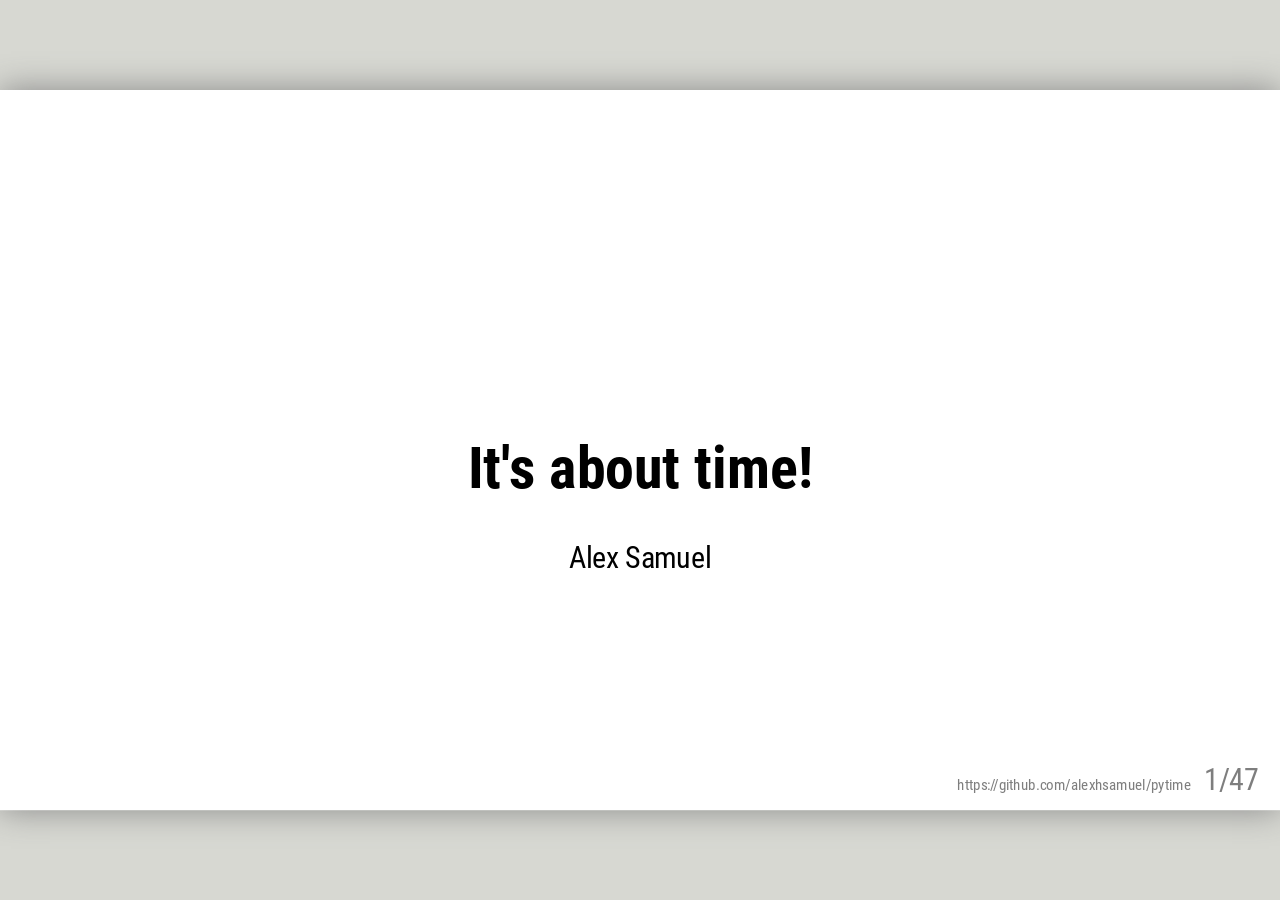
==== talks/2018-03-02/index.html @ 8d6bd979 "Talk for March meetup." ====
<!DOCTYPE html>
<html>
  <head>
    <meta charset="utf-8">
    <title>It's about time</title>
    <style>
@font-face {
  font-family: 'Roboto';
  font-style: italic;
  font-weight: 400;
  src: local('Roboto Italic'), local('Roboto-Italic'), url(./fonts/W4wDsBUluyw0tK3tykhXEfesZW2xOQ-xsNqO47m55DA.ttf) format('truetype');
}
@font-face {
  font-family: 'Roboto';
  font-style: normal;
  font-weight: 400;
  src: local('Roboto'), local('Roboto-Regular'), url(./fonts/zN7GBFwfMP4uA6AR0HCoLQ.ttf) format('truetype');
}
@font-face {
  font-family: 'Roboto';
  font-style: normal;
  font-weight: 700;
  src: local('Roboto Bold'), local('Roboto-Bold'), url(./fonts/d-6IYplOFocCacKzxwXSOKCWcynf_cDxXwCLxiixG1c.ttf) format('truetype');
}
@font-face {
  font-family: 'Roboto Condensed';
  font-style: italic;
  font-weight: 400;
  src: local('Roboto Condensed Italic'), local('RobotoCondensed-Italic'), url(./fonts/BP5K8ZAJv9qEbmuFp8RpJdNyc1nIn01s4QPT2l20KA4.ttf) format('truetype');
}
@font-face {
  font-family: 'Roboto Condensed';
  font-style: normal;
  font-weight: 400;
  src: local('Roboto Condensed'), local('RobotoCondensed-Regular'), url(./fonts/Zd2E9abXLFGSr9G3YK2MsDR-eWpsHSw83BRsAQElGgc.ttf) format('truetype');
}
@font-face {
  font-family: 'Roboto Condensed';
  font-style: normal;
  font-weight: 700;
  src: local('Roboto Condensed Bold'), local('RobotoCondensed-Bold'), url(./fonts/b9QBgL0iMZfDSpmcXcE8nDokq8qT6AIiNJ07Vf_NrVA.ttf) format('truetype');
}
@font-face {
  font-family: 'Roboto Mono';
  font-style: italic;
  font-weight: 400;
  src: local('Roboto Mono Italic'), local('RobotoMono-Italic'), url(./fonts/mE0EPT_93c7f86_WQexR3OLrC4Du4e_yfTJ8Ol60xk0.ttf) format('truetype');
}
@font-face {
  font-family: 'Roboto Mono';
  font-style: italic;
  font-weight: 500;
  src: local('Roboto Mono Medium Italic'), local('RobotoMono-MediumItalic'), url(./fonts/1OsMuiiO6FCF2x67vzDKA34elNPSrJo8K1X7hvJW37A.ttf) format('truetype');
}
@font-face {
  font-family: 'Roboto Mono';
  font-style: normal;
  font-weight: 400;
  src: local('Roboto Mono'), local('RobotoMono-Regular'), url(./fonts/hMqPNLsu_dywMa4C_DEpY50EAVxt0G0biEntp43Qt6E.ttf) format('truetype');
}
@font-face {
  font-family: 'Roboto Mono';
  font-style: normal;
  font-weight: 500;
  src: local('Roboto Mono Medium'), local('RobotoMono-Medium'), url(./fonts/N4duVc9C58uwPiY8_59Fz_Mi34-dsJKaItLa5TRL9eU.ttf) format('truetype');
}
@font-face {
  font-family: 'Roboto Mono';
  font-style: normal;
  font-weight: 700;
  src: local('Roboto Mono Bold'), local('RobotoMono-Bold'), url(./fonts/N4duVc9C58uwPiY8_59Fz5_TkvowlIOtbR7ePgFOpF4.ttf) format('truetype');
}
    </style>
    <style>
      body {
        font-family: 'Roboto Condensed';
        font-weight: 400;
      }
      h1, h2, h3 {
        font-family: 'Roboto Condensed';
        font-weight: 700;
      }
      a, a:visited {
        color: black;
        text-decoration: none;
        border-bottom: 1px dashed #8080c0;
      }

      .remark-slide-content {
        font-size: 28px;
      }
      .remark-code, .remark-inline-code {
        font-family: 'Roboto Mono';
        font-weight: 400;
        font-size: 85%;
        color: #305060;
      }
      .remark-code-line {
        margin-left: 24px;
      }

      .command {
        border: 2px solid #808080;
        background: #f0f0f0;
        padding: 1.4ex 1.5ex 1.5ex 1.5ex;
      }
      .comment {
        font-size: 85%;
        font-weight: 700;
        font-style: italics;
        color: #ab5018;
      }

      .advice {
        background: #f0f8ff;
        background-image: url('./speech-balloon.png');
        background-size: 100px 80px;
        background-repeat: no-repeat;
        background-origin: border-box;
        background-position: right top;
      }
    </style>
  </head>
  <body>
    <textarea id="source">
class: center, middle
<br><br>
# It's about time!
Alex Samuel
???
Hi!

I'm going to talk about times and dates in Python.

This talk is on GitHub, with an accompanying writeup that contains additional
details.  The writeup is still a work in progress, and I welcome your feedback.

---
# Goals
- Present general concerns in handling time and date.
- Survey the options in Python.
- Discuss features, performance.

???
I signed up to do this talk because there are a bewildering array of options
for working with times and dates in Python.  I work with some of them on a 
regular basis, but others I have used only occasionally or not at all.

In order to force myself to evaluate the choices currently out there,
I submitted to do this talk.

I'm warning you now, this will be the least sexy talk you attend today.  My goal
is to bore you with gory details of dealing with times, dates, and time zones.

I'll stick to civil time as is widely used in business, and won't go into leap
seconds, relativistic effects, or astronomical time systems.

Also this is not a tutorial!  My intent is to help you to choose the best tools
for your work.

---
class: advice, middle
I will also give you some advice.

<div style="float: right;">
  <img src="grain-of-salt.jpg" style="width: 200px;">
  <br><span style="font-size: 60%;"><i>Fig 1. Grain of salt.</i></span>
</div>

Advice slides look like this.

They contain my _opinions_.
???
To distinguish my personal recommendations from information, I've formatted
advice slides like this, with a speech bubble in the corner.  Take them with a
grain of salt.

---
# Who am I?
- Writing Python since version 1.4.
- Used to work in high energy physics; now finance.
- Write lots of date and time code.

<svg class="octicon octicon-mark-github" viewBox="0 0 16 16" version="1.1" width="16" height="16" aria-hidden="true"><path fill-rule="evenodd" d="M8 0C3.58 0 0 3.58 0 8c0 3.54 2.29 6.53 5.47 7.59.4.07.55-.17.55-.38 0-.19-.01-.82-.01-1.49-2.01.37-2.53-.49-2.69-.94-.09-.23-.48-.94-.82-1.13-.28-.15-.68-.52-.01-.53.63-.01 1.08.58 1.23.82.72 1.21 1.87.87 2.33.66.07-.52.28-.87.51-1.07-1.78-.2-3.64-.89-3.64-3.95 0-.87.31-1.59.82-2.15-.08-.2-.36-1.02.08-2.12 0 0 .67-.21 2.2.82.64-.18 1.32-.27 2-.27.68 0 1.36.09 2 .27 1.53-1.04 2.2-.82 2.2-.82.44 1.1.16 1.92.08 2.12.51.56.82 1.27.82 2.15 0 3.07-1.87 3.75-3.65 3.95.29.25.54.73.54 1.48 0 1.07-.01 1.93-.01 2.2 0 .21.15.46.55.38A8.013 8.013 0 0 0 16 8c0-4.42-3.58-8-8-8z"></path></svg>
<a href="https://github.com/alexhsamuel" style="font-size: 90%;">alexhsamuel</a>
???
First, who am I, so that you can determine whether to heed my advice?

I've been writing Python code for a long time.  In the past, I worked in
physics, where I wrote lots of Python data handling code.  Now I work in
finance, at Tudor Investment Corporation, where I write lots of Python data
handling code.

A lot of it involves times and dates, as you may imagine.

My GitHub is alexhsamuel.  There you will find lots of languishing, uncompleted
projects.  And this talk.

---
class: middle
# Preliminaries
???
Let's start by discussing some basic concepts.

---
# Time
- Like space except just one dimension.
- Increases monotonically.
???
What's time?

Without getting too philosophical, time is kind of like space, except that it
has one coordinate instead of three.  Its value grows monotonically.  Basically
it's pretty simple.

In computer programs, we mainly want to record the exact instant of time at
which a particular event happened, for example,
- when a log line was recorded,
- when a user performed an action, 
- or when a transaction occurred.

---
# Date
- Time is divided into days.
- A day is recurring span of (usually) 24 hours.
- Date specifies a day.
???
Humans of course have to go and complicate something as simple as this.

What we do is divide time into recurring spans of (usually) 24 hours, called
_days_, coinciding approximately with the Earth's rotation.

Traditionally, we specify time by first specifying a date, and then giving the
time of day relative to the beginning of that date (_midnight_).

We use a bizarre set of units: years, 12 months a year, 27 to 31 days a month,
23 to 25 hours a day, 60 minutes an hour, and 60 seconds a minute.

---
# Time zones
<img src="Time-Zone-Map.gif" style="width: 85%;">
???
To complicate things _even_ further, we don't event agree on when each day
starts.

Each government slices its territories into _time zones_.  Within each time
zone, we agree to set all clocks forward or backward compared to clocks in a
hypothetical reference time zone, which we call UTC.

Within a time zone, this offset from UTC may change during the year, due to
daylight savings time.

A government is free to change its mind about its time zones, and governments do
so from time to time.

---
# Time zone database
<a href="https://www.iana.org/time-zones">Database</a> a.k.a. "Olson database".
- Linux, macOS: `/usr/share/zoneinfo`
- Windows: `tzres.dll`

Geographic names like "America/New_York".
???
Fortunately, the selfless souls at IANA maintain a database of time zones and
their historical, current, and projected offsets from UTC.

This is often called the "Olson database".

On most Linux systems and macOS, it's installed in a bunch of files under
`/usr/share/zoneinfo`; you can poke around there.  On Windows, its stuffed in a
DLL.

In the database, a time zone is generally identified by a continent and city
name, like "America/New_York", where we are.  We happen to be UTC-5 hours in the
winter and UTC-4 hours when daylight savings time is in effect.

Note that UTC-5 is not the same as "America/New_York" or even U.S. Eastern time.
For example, the "America/Bogota" time zone is also UTC-5 and in fact since
Colombia currently doesn't do daylight savings, it stays there year around.

---
# Time formats

<pre style="font-size: 85%;">
2017-11-25 16:01:30 -05:00
2017/11/25 16:01:30
11/25/17 16:01:30
2017 November 25 16:01:39
Sat, 25 Nov 2017 16:01:39 -0500
sábado 25 noviembre 2017 16:01:03
</pre>
<div class="right">... and many more</div>

[ISO 8601](https://www.iso.org/iso-8601-date-and-time-format.html)
/ [RFC 3339](https://tools.ietf.org/html/rfc3339):

<div class="center" style="background: gold; font-weight: 700; padding: 8px">2017-11-25T21:01:30+00:00</div>

???
There are countless variations on how to format times and dates as strings.

Everyone has an opinion.

For user interfaces, you may have to support a variety of region-, culture-, and
language-specific formats.
- with UTC offset
- without UTC offset
- dashes or slashes or other punctuation
- year first, month first, day first
- month names, abbreviated names
- day of the week
- and of course, other languages

For computers, there is a standard family of formats called ISO 8601, and a more
specific standard RFC 3339 for Internet protocols.  This highlighted string is
an example.

Sometimes you'll see a "Z" suffix instead of +00:00 to indicate UTC.

---
class: advice, middle
Use the RFC 3339 time format in APIs and data files.
???
This brings me to my first recommendation.

...

UIs for nontechnical users will need more human-centric formats.  But don't
introduce unnecessary variation for machine-readable formats.  Your code and
data will be more compatible, and you will save yourself and others
implementation nuisances.

---
class: middle
# Python representations
???
Now, on to Python.

I've found four general categoies of ways to represent times and dates in
Python.

1. representations using only built-in types: strings and integers
2. the standard library's datetime package, and some helper packages
3. derivatives of the datetime library
4. specialized representations for collections of times and dates in datasets

I'll now go into each of these.

---
# Primitive types
- string times and dates: 
    - `"2017-11-25"` 
    - `"2017-11-25T16:01:30+00:00"`

- integer-encoded strings:
    - `20171125`

<br>
```py
date = 10000 * year + 100 * month + day    # ☹
```
???
A simple way to store a time or date is as a string.  You have a choice of
formats, as we've seen.

Another option, especially for dates, is to pack the year, month, date
components into an integer.

How many of you have written code like this at some point?

The chief benefit of these representations is that they work with all languages,
frameworks, storage systems, and file formats.  You can always store a string.

But, there are basically no time operations you can perform directly on these
representations directly.  You're on your own.

---
class: advice, middle

Use RFC 3339 strings for simple formats: CSV, JSON, ...

Don't use strings internally if you perform _any_ time operations.

Don't use integer-encoded dates or times.

???
My recommendation is to avoid these.

...

Python provides actual data structures to use instead.

---
# Tick representations
Choose a starting time ("epoch") and a unit, and count ticks.
```py
# seconds since 1970-01-01T00:00:00+00:00
>>> time.time()
1511734953.8993392  
```
???
Another representation that doesn't require specialized types you might call a
_tick representation_.  You choose a starting time, called the _epoch_, you
choose a unit of time, and just count ticks forward.

In UNIX, and Python, we traditionally use UTC midnight on Jan 1, 1970 as the
epoch, and count seconds.

This representation is closest to the physical reality of time.  It's simple.
Clear.  When one second elapses, this number increases by 1.

Python's simplest time API, `time.time()`, returns the time on system clock
as seconds since the epoch.

If it weren't for humans and their idiosyncrasies, we could stop right here and
this would be my last slide.

Unfortunately, we are humans.

---
# [datetime](https://docs.python.org/3/library/datetime.html)

`datetime`, `date`, `time`, `tzinfo`, and more.

A time (an instance of the `datetime` class) can be,
  - _naive_, without time zone
  - _localized_, with time zone 
???
The standard library datetime package solves many of our problems.

It provides a time type, called `datetime`, which stores times internally as
(year, month, day, hour, minute, second, microsecond) components.  

So, the time resolution is 1 µs.

There are two flavors of datetimes: _naive_ datetimes carry no time zones, while
_localized_ datetimes do.

The datetime package also provides date and time of day types.

These are all implemented as C extension types, and rather efficient.

---
class: middle
```py
>>> t = datetime.utcnow()
>>> t.year, t.month, t.day
(2017, 11, 26)
>>> t.date()
datetime.date(2017, 11, 26)
```
Formatting and parsing per C library `strftime()`.
```py
>>> t = datetime(2017, 11, 26, 17, 45, 37)
>>> format(t, "%Y-%m-%dT%H:%M:%S")
'2017-11-26T17:45:37'
>>> print("It's now {:%H:%M}.".format(t))
It's now 17:45.
```
???
You can access its components as attributes, or extract the date or time of day
as separate objects.

Parsing and formatting use patterns similar to the C library's strftime and
strptime functions.  They participate nicely with Python's string formatting.
You can stuff the format pattern directly into the curly braces.

---
class: advice, middle
To represent a date, use a date object, rather than a time object.
???
Next recommendation:

...

Dates are fundamentally different objects, with different operations they can
participate in.

You'll sometimes see dates represented as the time at midnight on that date.
Python gives you a real date type.  Use it.

---
# Shortcomings of datatime
- `tzinfo` interface but no concrete time zones
- limited convenience functions and utilities
- 1 µs resolution 
???
The datetime package has a number of limitations.

It provides a time zone API, but no concrete implementations.

Its API isn't always the most convenient, and it lacks many creature comforts
and useful utilities that people often need.

And, its 1 µs resolution is inadequate for some domains.

One approach to address these is to use additional third-party libraries with
datetime.

---
# datetime + [pytz](http://pythonhosted.org/pytz/)
- Includes a recent copy of the time zone database.
- Implements `tzinfo`.

```py
>>> tz = pytz.timezone("America/New_York")
>>> tz.localize(datetime.now())
datetime.datetime(2017, 11, 26, 18, 1, 6, 620221,
  tzinfo=<DstTzInfo 'America/New_York' EST-1 day, 
          19:00:00 STD>)
```
???
pytz is a third party time zone package.

...

datetime.now() returns a naive datetime.  The time zone object has a localize
method that converts it to a localized datetime.

With pytz, it's critical to use this localize method; you can't just stuff the
time zone object into the datetime's tz field yourself.  You will get the
wrong results!

---
class: advice, middle
Time zones are complicated.  Use UTC as much as possible:

- Use UTC localized datetimes.

- Convert to other time zones only in UIs.

```py
>>> def now():
...     return pytz.UTC.localize(datetime.utcnow())
```
```py
>>> now()
datetime.datetime(2017, 11, 27, 15, 11, 37, 42496, tzinfo=<UTC>)
```
???
Recommendation: Use UTC as much as possible.

Some people choose to use naive datetimes and just always store UTC.  IMO, this
becomes confusing if you ever have to use localized datetimes for the UI, so I
prefer datetimes explicitly localized to UTC.

This is my preferred version of now().

---
# datetime + [dateutil](https://dateutil.readthedocs.io/en/stable/)
- Implements `tzinfo` using the system time zone database.
- Also includes a copy of the time zone database.

```py
>>> tz = dateutil.tz.gettz("America/New_York")
```

- Convenient parsing.

```py
>>> dateutil.parser.parse("2017 Nov 1 9:15:00 UTC")
datetime.datetime(2017, 11, 1, 9, 15, 
    tzinfo=tzutc())
```
???
dateutil is another package that provides time zone implementations.  By
default, it uses your system's time zone database, but it also carries its own
copy for use if needed.

dateutil also provides a convenient time parser, which can usually figure out
the format of a time string without being told.

It also includes some recurrence / calendar functionality, which I won't get
into here, plus calculation of Easter, which is a historically interesting
problem.  Check out the "computus" article on Wikipedia.

---
# datetime + [Babel](http://babel.pocoo.org/en/latest/)
An internationalization library with time and date support.
```py
>>> babel.dates.format_datetime(t, locale="zh")
'2017年11月26日 下午11:32:31'
```

It uses an alternate style of format patterns.
```py
>>> babel.dates.format_date(d, 
...     "'The 'dd' of 'MMMM', 'yyyy")
'The 26 of November, 2017'
```
???
Babel is an internationalization package that handles dates and times.

Conveniently, you can pass in a locale for each formatting operation.

Some people prefer the JODA-style yyyy, MM, dd format strings to the
strftime-style %Y, %m, %d.

---
# datetime + [udatetime](https://github.com/freach/udatetime)

Accelerated versions of some functionality, particularly RFC 3339 formatting,
but doesn't support time zones properly.

Particularly fast for generating timestamp strings for logs, APIs.
```py
>>> udatetime.utcnow_to_string()
'2017-11-27T00:19:42.815547+00:00'
```
POSIX only; no Windows support.

---
# [humanize](https://github.com/jmoiron/humanize)
A small library to produce casual human-friendly representations.
```py
>>> t = datetime.now(); time.sleep(10); \
... humanize.naturaltime(t)
'10 seconds ago'
>>> humanize.naturaldate(date(2017, 1, 1))
'Jan 01'
```

---
class: middle
# datetime derivatives
???
On to derivatives of datetime.

There have been several attempts to improve datetime by wrapping it or extending
it.

---
<img src="delorean.png" style="float: right">
# [Delorean](http://delorean.readthedocs.io/en/latest/)
- Wraps `datetime.datetime`.
- Integrates pytz, Babel, humanize.
- A few convenience methods.

```py
>>> t = Delorean.now("America/New_York")
>>> t.truncate("month")
>>> print(t.format_datetime())
Nov 1, 2017, 12:00:00 AM
>>> print(t.humanize())
25 days ago
```
???
...

Notice that you can pass in time zones as strings, which is nice.

But: It provides no date or time classes.  And the API feels inconsistent.  For
example, it doesn't participate in Python's normal string formatting mechanism.

---
# [Arrow](http://arrow.readthedocs.io/en/latest/)
- Wraps `datetime.datetime`
- Localized times only.  <small>☺</small>
- Integrates `dateutil.tz`.

```py
>>> t = arrow.get("2017-11-26T20:00:00-05:00")
>>> t.to("Asia/Tokyo")
>>> t.format("ddd MMM DD, HH:mm:ssZZ")
'Sun Nov 26, 20:00:00-05:00'
```
???
...

As with Delorean, you can pass time zone names.

I find the formatting a bit cumbersome, but some prefer this.

But: Arrow also provides no date or time classes.

---
- Well-designed convenience methods.
```py
>>> arrow.get(1511743679)                   # epoch seconds
<Arrow [2017-11-27T00:47:59+00:00]>
>>> t.replace(minute=30, second=0)
<Arrow [2017-11-27T00:30:00+00:00]>
>>> t.shift(months=6)
<Arrow [2018-05-27T00:47:59+00:00]>
```
- Custom formatting and localization (50 languages).
```py
>>> t.floor("month").humanize(locale="hi")
'एक माह  पहले'                               # "one month ago"
```
???
You can convert epoch seconds and other values easily into Arrow instances.

There are convenient methods to change fields, shift forward or backward
by each time unit, to round up or down by a time unit, and so forth.

It has a completely custom formatting implementation, with localization to 
50 languages and also "humanize" formats.

---
# [Pendulum](https://pendulum.eustace.io/)
An ambitious extension of datetime.
- Extends `datetime`, `date`, `time`, `tzinfo`.
- Rich, well-designed API.
- Localized times only.  <small>☺</small>
- Time zone data from [`pytzdata`](https://github.com/sdispater/pytzdata), but
  reads database directly.
???
An ambitious extension of datetime.

It's the only extension package that provides a date type and a time of day type
in addition to time.  

Localized times only!

Because it subclasses rather than wraps datetime types, its instances are
drop-in replacements.

The API is quite extensive.

---

- Smart parsing.

```py
>>> pendulum.parse("Nov 26, 2017 20:00:00", 
...     tz="America/New_York")
<Pendulum [2017-11-26T20:00:00-05:00]>
```
- Lots of formatting options.

```py
>>> t = pendulum.now("Asia/Istanbul")
>>> t.date().format("%A %d %B %Y", locale="tr")
'Pazartesi 27 Kasım 2017'
>>> t.date().to_date_string()
'2017-11-27'
```
???
Smart parsing.

Lots of formatting options, with about 50 languages supported.

---
class: middle

- Lots of convenience methods.

```py
>>> t.start_of("century")
<Pendulum [2001-01-01T00:00:00+02:00]>
>>> t.date().previous(pendulum.WEDNESDAY)
<Date [2017-11-22]>
>>> t.time().add(hours=4)
<Time [08:27:21.750466]>
```

---
class: middle
# Time and date in datasets
???
This is PyDATA!  One time value is not enough.  We want to store large
datasets with times and dates in them.

So let's consider the options.

---
# [NumPy](https://docs.scipy.org/doc/numpy/reference/arrays.datetime.html)
datetime64 &mdash; int64 ticks since epoch.

- Very efficient storage.
- Very limited selection of operations.
- Naive times (datetime64[ns]) and dates (datetime64[D]).

```py
>>> np.array(times, dtype="datetime64[ns]")
array(['2017-11-26T20:48:38.911016000', 
       '2017-11-26T20:48:39.807050000',
       '2017-11-26T20:48:42.518963000'], 
      dtype='datetime64[ns]')
```
???
If you use NumPy, you may be aware of the datetime64 dtype.

This is a tick representation: internally, it stores an int64 containing the
number of time units since the epoch.  

There are various time units available, including days, seconds, ms, µs, ns.
There are even actually ps and fs as well, but the range of these is so small
that they're virtually useless.

This representation is commonly used in technical applications, particularly
with ns.  So it's a natural fit for NumPy and easy to convert.

Storage is extremely efficient: in an array, each value takes up 8 bytes.

BUT: other than type conversion and comparison, there are basically no
operations available.  NumPy can store your times and dates but can't do too
much with them.

NumPy's times are all effectively naive; it has no notion of time zones.

---
# [Pandas](http://pandas.pydata.org/pandas-docs/stable/timeseries.html)

Pandas is backed by NumPy arrays, but works hard to fill in all the missing
features.
???
What about Pandas?  It's backed by NumPy arrays and uses datetime64, but
works hard to fill in missing features.

---
class: middle
Pandas uses datetime64[ns] for time indexes and series, but adds localization.
```py
>>> idx = pd.DatetimeIndex(
...     [datetime.now() for _ in range(3)]
... ).tz_localize("America/New_York")
>>> idx
DatetimeIndex(['2017-11-26 21:22:15.235690-05:00',
               '2017-11-26 21:22:15.235696-05:00',
               '2017-11-26 21:22:15.235697-05:00'],
          dtype='datetime64[ns, America/New_York]', 
          freq=None)
```
???
Pandas uses datetime64[ns] for time indexes and series, but adds localization.

In this example, we use the tz_localize method to localize all the values in the
datetime index.  You can see that Pandas has stuffed the time zone into the
dtype.

---
Datetime indexes have time-specific methods.
```py
>>> idx.tz_convert("Asia/Tokyo")
DatetimeIndex(['2017-11-27 11:25:10.898552+09:00',
               '2017-11-27 11:25:10.898557+09:00',
               '2017-11-27 11:25:10.898558+09:00'],
          dtype='datetime64[ns, Asia/Tokyo]', 
          freq=None)
```

For time-valued series, values are on the `dt` proxy attribute.
```py
>>> series = series.dt.tz_convert("Europe/London")
>>> series.dt.hour.values
array([17, 17, 17])
```
???
Datetime indexes have time-specific attributes and methods, such as `tz_convert`
and year, month, day, hour, minute, second fields.

For series whose values are times, these attributes and methods are organized
within a magic `dt` proxy attribute.


---
class: middle
Also, Pandas provides a `Timestamp` class for single time values.
```py
>>> ser[0]
Timestamp('2017-11-26 17:25:10.898552+0000', 
          tz='Europe/London')
```

This is an enhanced subclass of `datetime`:
- augments resolution to 1 ns
- adds a few convenience methods
???
Also, Pandas provides a `Timestamp` class for single time values.  If you 
extract a single value from a datetime index or series, Pandas wraps it for
you in this class.

The `Timestamp` class is a subclass of datetime, but augments its resolution 
to 1 ns and also adds the same convenience methods that the datetime index
and series provide.

This provides some nice features, though not as many or well-designed methods as
Pendulum.

---
# Performance

The standard library datetime package performs surprisingly well for all
operations.

In comparison,

- Operations that udatetime provides are same or faster.

- NumPy `datetime64` and Pandas `Timestamp` operations are similar or slower.

- Delorean, Arrow, and Pendulum are a lot slower, often 20&times; or more.

- Delorean is generally the slowest.

- pytz is faster than dateutil for time zone operations.

???
Those are major choices available to you.  

We've discussed the features; now a quick word on performance.

I don't have time to present detailed benchmarks, but here are some general
results.

...

Delorean is the slowest of the bunch.

The benchmark results and explanation are in the GitHub repo.

---
class: middle
# Roundup
???
Now for the roundup.

I'll also note that the GitHub repo also has a feature matrix which summarizes
many of the facts above.

---
class: advice, middle
For ease of use, Pendulum is a good choice.
???
...

Pendulum has tons of features, a solid API, and clear documentation.  In
contrast to Delorean and Arrow: it provides additional types for dates, time of
day, intervals, _etc._; and its types subclass the corresponding datetime types,
so they are drop-in compatible.

Arrow is a solid second choice, if you don't care about date
handling&mdash;since it does not provide a date type.  

Delorean lags in features and performance.

---
class: advice, middle
For performance and compatibility, use datetime + pytz.
???
...

The implementation is highly optimized.  

The feature set is somewhat sparse; you'll almost certainly need additional
packages to fill feature gaps:

- Use pytz for time zones; though be careful to use the API correctly.
- Use udatetime to accelerate some operations, most notably string parsing.
- Use Babel and humanize if you need them for UIs.

---
class: advice, middle
For large datasets involving times and dates, use Pandas.
???
...

NumPy can store these values, but provides almost no operations.  If you already
use NumPy and don't need time operations, it may be adequate.

Otherwise, go with Pandas.

---
class: advice, middle
Learn how to use datetime, even if it's not your primary representation.

It's the _lingua franca_ for times and dates in Python.
???
Finally,

...

---
class: middle
# Q&A
???
Thank you!

---
class: middle, center

also [http://github.com/alexhsamuel/ora](http://github.com/alexhsamuel/ora)

---
    </textarea>
    <script src="remark-latest.min.js"></script>
    <script>
      const slideshow = remark.create({
        ratio: '16:9',
      slideNumberFormat: '<span style="font-size: 50%;">https://github.com/alexhsamuel/pytime</span>&nbsp; %current%/%total%',
      })
    </script>
  </body>
</html>
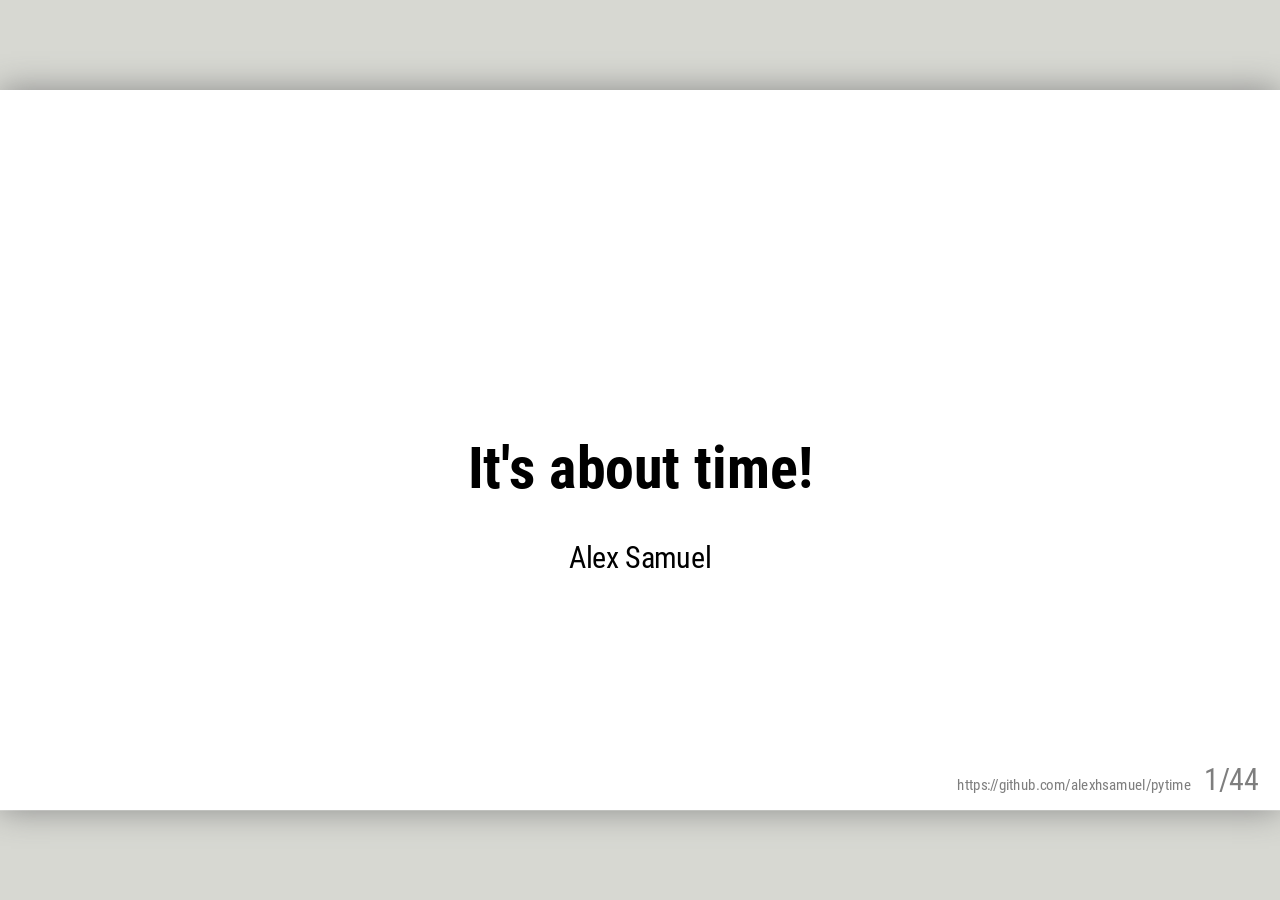
==== commit 868438a7: "Update." ====
--- a/talks/2018-03-02/index.html
+++ b/talks/2018-03-02/index.html
@@ -159,23 +159,6 @@
 for your work.
 
 ---
-class: advice, middle
-I will also give you some advice.
-
-<div style="float: right;">
-  <img src="grain-of-salt.jpg" style="width: 200px;">
-  <br><span style="font-size: 60%;"><i>Fig 1. Grain of salt.</i></span>
-</div>
-
-Advice slides look like this.
-
-They contain my _opinions_.
-???
-To distinguish my personal recommendations from information, I've formatted
-advice slides like this, with a speech bubble in the corner.  Take them with a
-grain of salt.
-
----
 # Who am I?
 - Writing Python since version 1.4.
 - Used to work in high energy physics; now finance.
@@ -184,8 +167,6 @@
 <svg class="octicon octicon-mark-github" viewBox="0 0 16 16" version="1.1" width="16" height="16" aria-hidden="true"><path fill-rule="evenodd" d="M8 0C3.58 0 0 3.58 0 8c0 3.54 2.29 6.53 5.47 7.59.4.07.55-.17.55-.38 0-.19-.01-.82-.01-1.49-2.01.37-2.53-.49-2.69-.94-.09-.23-.48-.94-.82-1.13-.28-.15-.68-.52-.01-.53.63-.01 1.08.58 1.23.82.72 1.21 1.87.87 2.33.66.07-.52.28-.87.51-1.07-1.78-.2-3.64-.89-3.64-3.95 0-.87.31-1.59.82-2.15-.08-.2-.36-1.02.08-2.12 0 0 .67-.21 2.2.82.64-.18 1.32-.27 2-.27.68 0 1.36.09 2 .27 1.53-1.04 2.2-.82 2.2-.82.44 1.1.16 1.92.08 2.12.51.56.82 1.27.82 2.15 0 3.07-1.87 3.75-3.65 3.95.29.25.54.73.54 1.48 0 1.07-.01 1.93-.01 2.2 0 .21.15.46.55.38A8.013 8.013 0 0 0 16 8c0-4.42-3.58-8-8-8z"></path></svg>
 <a href="https://github.com/alexhsamuel" style="font-size: 90%;">alexhsamuel</a>
 ???
-First, who am I, so that you can determine whether to heed my advice?
-
 I've been writing Python code for a long time.  In the past, I worked in
 physics, where I wrote lots of Python data handling code.  Now I work in
 finance, at Tudor Investment Corporation, where I write lots of Python data
@@ -215,7 +196,6 @@
 
 In computer programs, we mainly want to record the exact instant of time at
 which a particular event happened, for example,
-- when a log line was recorded,
 - when a user performed an action, 
 - or when a transaction occurred.
 
@@ -233,7 +213,7 @@
 Traditionally, we specify time by first specifying a date, and then giving the
 time of day relative to the beginning of that date (_midnight_).
 
-We use a bizarre set of units: years, 12 months a year, 27 to 31 days a month,
+We use a bizarre set of units: years, 12 months a year, 28 to 31 days a month,
 23 to 25 hours a day, 60 minutes an hour, and 60 seconds a minute.
 
 ---
@@ -257,7 +237,6 @@
 # Time zone database
 <a href="https://www.iana.org/time-zones">Database</a> a.k.a. "Olson database".
 - Linux, macOS: `/usr/share/zoneinfo`
-- Windows: `tzres.dll`
 
 Geographic names like "America/New_York".
 ???
@@ -267,8 +246,10 @@
 This is often called the "Olson database".
 
 On most Linux systems and macOS, it's installed in a bunch of files under
-`/usr/share/zoneinfo`; you can poke around there.  On Windows, its stuffed in a
-DLL.
+`/usr/share/zoneinfo`; you can poke around there.  
+
+On Windows, some comparable information is stuffed in a DLL.  I don't know
+much about this.
 
 In the database, a time zone is generally identified by a continent and city
 name, like "America/New_York", where we are.  We happen to be UTC-5 hours in the
@@ -294,17 +275,12 @@
 [ISO 8601](https://www.iso.org/iso-8601-date-and-time-format.html)
 / [RFC 3339](https://tools.ietf.org/html/rfc3339):
 
-<div class="center" style="background: gold; font-weight: 700; padding: 8px">2017-11-25T21:01:30+00:00</div>
+<div class="center" style="border: 2px solid black; font-weight: 700; padding: 8px">2017-11-25T21:01:30+00:00</div>
 
 ???
 There are countless variations on how to format times and dates as strings.
 
-Everyone has an opinion.
-
-For user interfaces, you may have to support a variety of region-, culture-, and
-language-specific formats.
-- with UTC offset
-- without UTC offset
+- with/without UTC offset
 - dashes or slashes or other punctuation
 - year first, month first, day first
 - month names, abbreviated names
@@ -318,19 +294,6 @@
 Sometimes you'll see a "Z" suffix instead of +00:00 to indicate UTC.
 
 ---
-class: advice, middle
-Use the RFC 3339 time format in APIs and data files.
-???
-This brings me to my first recommendation.
-
-...
-
-UIs for nontechnical users will need more human-centric formats.  But don't
-introduce unnecessary variation for machine-readable formats.  Your code and
-data will be more compatible, and you will save yourself and others
-implementation nuisances.
-
----
 class: middle
 # Python representations
 ???
@@ -339,10 +302,10 @@
 I've found four general categoies of ways to represent times and dates in
 Python.
 
-1. representations using only built-in types: strings and integers
-2. the standard library's datetime package, and some helper packages
+1. using only built-in types
+2. the standard library's `datetime` package
 3. derivatives of the datetime library
-4. specialized representations for collections of times and dates in datasets
+4. types for collections of times and dates in datasets
 
 I'll now go into each of these.
 
@@ -375,28 +338,12 @@
 representations directly.  You're on your own.
 
 ---
-class: advice, middle
-
-Use RFC 3339 strings for simple formats: CSV, JSON, ...
-
-Don't use strings internally if you perform _any_ time operations.
-
-Don't use integer-encoded dates or times.
-
-???
-My recommendation is to avoid these.
-
-...
-
-Python provides actual data structures to use instead.
-
----
 # Tick representations
 Choose a starting time ("epoch") and a unit, and count ticks.
 ```py
 # seconds since 1970-01-01T00:00:00+00:00
 >>> time.time()
-1511734953.8993392  
+1519950320.1002948
 ```
 ???
 Another representation that doesn't require specialized types you might call a
@@ -415,8 +362,6 @@
 If it weren't for humans and their idiosyncrasies, we could stop right here and
 this would be my last slide.
 
-Unfortunately, we are humans.
-
 ---
 # [datetime](https://docs.python.org/3/library/datetime.html)
 
@@ -424,7 +369,7 @@
 
 A time (an instance of the `datetime` class) can be,
   - _naive_, without time zone
-  - _localized_, with time zone 
+  - _aware_, with time zone 
 ???
 The standard library datetime package solves many of our problems.
 
@@ -434,7 +379,7 @@
 So, the time resolution is 1 µs.
 
 There are two flavors of datetimes: _naive_ datetimes carry no time zones, while
-_localized_ datetimes do.
+_aware_ datetimes do.
 
 The datetime package also provides date and time of day types.
 
@@ -443,17 +388,15 @@
 ---
 class: middle
 ```py
->>> t = datetime.utcnow()
+>>> t = datetime.now(datetime.timezone.utc)
+>>> t
+datetime(2018, 3, 2, 22, 58, 10, 711162, tzinfo=timezone.utc)
 >>> t.year, t.month, t.day
-(2017, 11, 26)
->>> t.date()
-datetime.date(2017, 11, 26)
+(2018, 3, 2)
 ```
 Formatting and parsing per C library `strftime()`.
 ```py
 >>> t = datetime(2017, 11, 26, 17, 45, 37)
->>> format(t, "%Y-%m-%dT%H:%M:%S")
-'2017-11-26T17:45:37'
 >>> print("It's now {:%H:%M}.".format(t))
 It's now 17:45.
 ```
@@ -465,29 +408,20 @@
 strptime functions.  They participate nicely with Python's string formatting.
 You can stuff the format pattern directly into the curly braces.
 
----
-class: advice, middle
-To represent a date, use a date object, rather than a time object.
-???
-Next recommendation:
-
-...
-
 Dates are fundamentally different objects, with different operations they can
-participate in.
-
-You'll sometimes see dates represented as the time at midnight on that date.
-Python gives you a real date type.  Use it.
+participate in.  You'll sometimes see dates represented as the time at midnight
+on that date.  Python gives you a real date type.  Use it.
 
 ---
 # Shortcomings of datatime
-- `tzinfo` interface but no concrete time zones
+- `tzinfo` interface but time zone database
 - limited convenience functions and utilities
 - 1 µs resolution 
 ???
 The datetime package has a number of limitations.
 
-It provides a time zone API, but no concrete implementations.
+It provides time zones with fixed UTC offsets, but not the full database of
+geographical and political time zones people expect.
 
 Its API isn't always the most convenient, and it lacks many creature comforts
 and useful utilities that people often need.
@@ -496,6 +430,29 @@
 
 One approach to address these is to use additional third-party libraries with
 datetime.
+
+---
+# datetime + [dateutil](https://dateutil.readthedocs.io/en/stable/)
+- Implements `tzinfo` using the system time zone database.
+- Also includes a copy of the time zone database.
+
+```py
+>>> tz = dateutil.tz.gettz("America/New_York")
+```
+
+- Convenient parsing.
+
+```py
+>>> dateutil.parser.parse("2017 Nov 1 9:15:00 UTC")
+datetime.datetime(2017, 11, 1, 9, 15, 
+    tzinfo=tzutc())
+```
+???
+By default, `datetime` uses your system's time zone database, but it also
+carries its own copy for use if needed.
+
+dateutil also provides a convenient time parser, which can usually figure out
+the format of a time string without being told.
 
 ---
 # datetime + [pytz](http://pythonhosted.org/pytz/)
@@ -510,71 +467,14 @@
           19:00:00 STD>)
 ```
 ???
-pytz is a third party time zone package.
-
-...
-
-datetime.now() returns a naive datetime.  The time zone object has a localize
-method that converts it to a localized datetime.
+pytz is a another third party time zone package, and carries the time zone
+database.
 
 With pytz, it's critical to use this localize method; you can't just stuff the
 time zone object into the datetime's tz field yourself.  You will get the
 wrong results!
 
 ---
-class: advice, middle
-Time zones are complicated.  Use UTC as much as possible:
-
-- Use UTC localized datetimes.
-
-- Convert to other time zones only in UIs.
-
-```py
->>> def now():
-...     return pytz.UTC.localize(datetime.utcnow())
-```
-```py
->>> now()
-datetime.datetime(2017, 11, 27, 15, 11, 37, 42496, tzinfo=<UTC>)
-```
-???
-Recommendation: Use UTC as much as possible.
-
-Some people choose to use naive datetimes and just always store UTC.  IMO, this
-becomes confusing if you ever have to use localized datetimes for the UI, so I
-prefer datetimes explicitly localized to UTC.
-
-This is my preferred version of now().
-
----
-# datetime + [dateutil](https://dateutil.readthedocs.io/en/stable/)
-- Implements `tzinfo` using the system time zone database.
-- Also includes a copy of the time zone database.
-
-```py
->>> tz = dateutil.tz.gettz("America/New_York")
-```
-
-- Convenient parsing.
-
-```py
->>> dateutil.parser.parse("2017 Nov 1 9:15:00 UTC")
-datetime.datetime(2017, 11, 1, 9, 15, 
-    tzinfo=tzutc())
-```
-???
-dateutil is another package that provides time zone implementations.  By
-default, it uses your system's time zone database, but it also carries its own
-copy for use if needed.
-
-dateutil also provides a convenient time parser, which can usually figure out
-the format of a time string without being told.
-
-It also includes some recurrence / calendar functionality, which I won't get
-into here, plus calculation of Easter, which is a historically interesting
-problem.  Check out the "computus" article on Wikipedia.
-
----
 # datetime + [Babel](http://babel.pocoo.org/en/latest/)
 An internationalization library with time and date support.
 ```py
@@ -582,10 +482,9 @@
 '2017年11月26日 下午11:32:31'
 ```
 
-It uses an alternate style of format patterns.
-```py
->>> babel.dates.format_date(d, 
-...     "'The 'dd' of 'MMMM', 'yyyy")
+It uses JODA-style format patterns.
+```py
+>>> babel.dates.format_date(d, "'The 'dd' of 'MMMM', 'yyyy")
 'The 26 of November, 2017'
 ```
 ???
@@ -613,11 +512,10 @@
 # [humanize](https://github.com/jmoiron/humanize)
 A small library to produce casual human-friendly representations.
 ```py
->>> t = datetime.now(); time.sleep(10); \
-... humanize.naturaltime(t)
+>>> t = datetime.now(); time.sleep(10); humanize.naturaltime(t)
 '10 seconds ago'
->>> humanize.naturaldate(date(2017, 1, 1))
-'Jan 01'
+>>> humanize.naturaldate(date(2018, 3, 1))
+'yesterday'
 ```
 
 ---
@@ -655,7 +553,7 @@
 ---
 # [Arrow](http://arrow.readthedocs.io/en/latest/)
 - Wraps `datetime.datetime`
-- Localized times only.  <small>☺</small>
+- aware times only.  <small>☺</small>
 - Integrates `dateutil.tz`.
 
 ```py
@@ -702,7 +600,7 @@
 An ambitious extension of datetime.
 - Extends `datetime`, `date`, `time`, `tzinfo`.
 - Rich, well-designed API.
-- Localized times only.  <small>☺</small>
+- Aware times only.  <small>☺</small>
 - Time zone data from [`pytzdata`](https://github.com/sdispater/pytzdata), but
   reads database directly.
 ???
@@ -711,7 +609,7 @@
 It's the only extension package that provides a date type and a time of day type
 in addition to time.  
 
-Localized times only!
+Aware times only!
 
 Because it subclasses rather than wraps datetime types, its instances are
 drop-in replacements.
@@ -785,9 +683,9 @@
 This is a tick representation: internally, it stores an int64 containing the
 number of time units since the epoch.  
 
-There are various time units available, including days, seconds, ms, µs, ns.
-There are even actually ps and fs as well, but the range of these is so small
-that they're virtually useless.
+There are many time units: days, seconds, ms, µs, ns.  There are even actually
+ps and fs as well, but the range of these is so small that they're virtually
+useless.
 
 This representation is commonly used in technical applications, particularly
 with ns.  So it's a natural fit for NumPy and easy to convert.
@@ -813,9 +711,8 @@
 class: middle
 Pandas uses datetime64[ns] for time indexes and series, but adds localization.
 ```py
->>> idx = pd.DatetimeIndex(
-...     [datetime.now() for _ in range(3)]
-... ).tz_localize("America/New_York")
+>>> times = [ datetime.now() for _ in range(3) ]
+>>> idx = pd.DatetimeIndex(times).tz_localize("America/New_York")
 >>> idx
 DatetimeIndex(['2017-11-26 21:22:15.235690-05:00',
                '2017-11-26 21:22:15.235696-05:00',
@@ -828,7 +725,7 @@
 
 In this example, we use the tz_localize method to localize all the values in the
 datetime index.  You can see that Pandas has stuffed the time zone into the
-dtype.
+dtype, even though NumPy itself doesn't support time zone-aware dtypes.
 
 ---
 Datetime indexes have time-specific methods.
@@ -895,7 +792,7 @@
 
 - Delorean is generally the slowest.
 
-- pytz is faster than dateutil for time zone operations.
+- pytz is somewhat faster than dateutil for time zone operations.
 
 ???
 Those are major choices available to you.  
@@ -967,21 +864,75 @@
 Learn how to use datetime, even if it's not your primary representation.
 
 It's the _lingua franca_ for times and dates in Python.
-???
-Finally,
-
-...
+
+---
+class: advice
+
+# General advice
+
+- Don't use `str` or `int` for times or dates.  Use real types.
+- Don't use time types for dates.
+- Avoid naive `datetime` instances; carry a time zone.
+- Use UTC internall wherever possible.
+- Use ISO 8601 / RFC 3339 formats wherever possible.
+- Make sure your time zone database is up-to-date.
+
+---
+class: middle, center
+
+Do we need another datetime library?
+
+???
+No!
+
+But that never stopped anyone...
+
+---
+# Ora
+
+[http://github.com/alexhsamuel/ora](http://github.com/alexhsamuel/ora)
+
+- very high performance
+- multiple widths and precisions
+- simplified API
+- time zones built in
+
+Pre-release quality!  But try it out.
+
+```py
+>>> t = now()
+>>> print(t)
+2018-03-02T23:19:17.62649500+00:00
+>>> date, daytime = t @ "America/New_York"
+>>> date
+Date(2018, Mar, 2)
+```
+
+???
+Ora is a time and date library I've been developing as a side project for
+some years.  It started as a curiosity project and grew into a fairly
+extensive library.
+
+All the logic is in C++, and it's very fast, as fast or faster than any of the
+other libraries.
+
+It supports multiple widths and precisions.  You want a 128-bit time type with
+sub-nanosecond support over a 10,000 year range?  We got it.
+
+The API is centered around physical times, and converted to components only for
+formatting.
+
+The time zone database and lots of other features are built in, with no
+dependencies.
+
+If none of the other libraries meet your needs, give it a shot, and drop me a
+line.
 
 ---
 class: middle
 # Q&A
 ???
 Thank you!
-
----
-class: middle, center
-
-also [http://github.com/alexhsamuel/ora](http://github.com/alexhsamuel/ora)
 
 ---
     </textarea>
